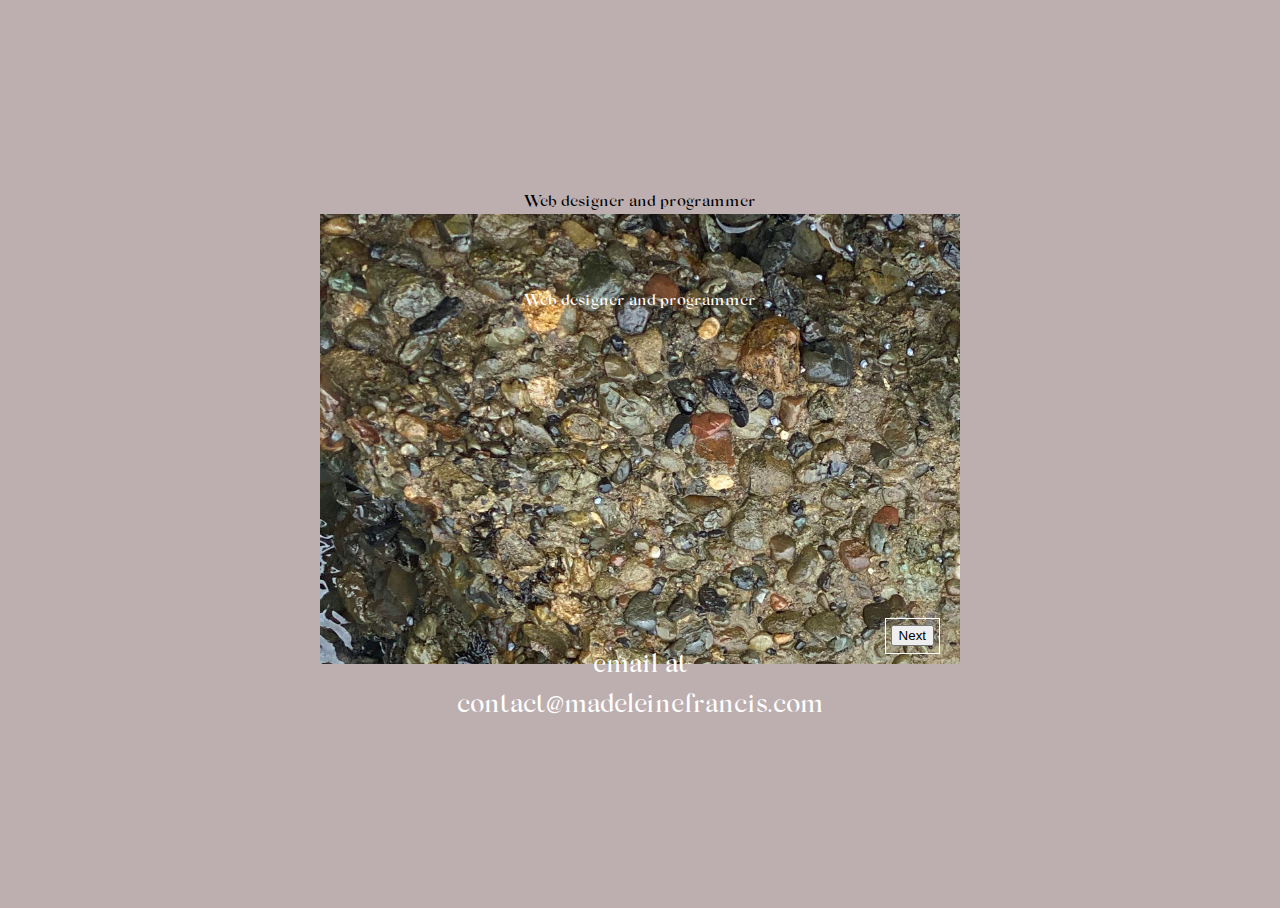
==== index.html @ d6e0a072 "first commit" ====
<!DOCTYPE html>
<html>
	<head>
		<title>can i help you?</title>
		<link rel="stylesheet" type="text/css" href="styles.css">
		<meta name="viewport" content="width=device-width, initial-scale=1, maximum-scale=1">
	</head>
	<body>
		<div class="page-wrapper">
			<div class="title">
				Web designer and programmer
			</div>
			<div id="content-wrapper">
				<div id="first-tile" class="content active">
					Web designer and programmer
				</div>
				<div id="provide-tile" class="hidden content">
					What I provide: <br>
					unique, highly custom websites<br>
					integrations and hosting, for the best price possible every time
				</div>
				<div id="likes-tile" class="hidden content">
					What I like: <br>
					minimalism <br>
					emphasis on aesthetics <br>
					keeping it fresh - shrugging off typical, tired design<br>
				</div>
				<div id="next-button-wrapper"> 
					<button onclick="nextTile()">
						Next
					</button>
				</div>
			</div>
			<div id="contact-wrapper">
				email at <br>
				contact@madeleinefrancis.com
			</div>
		</div>
	</body>
	<script type="text/javascript">
		function nextTile() {
			var curTile = document.getElementsByClassName("active")[0];
			curTile.classList.add("hidden");
			curTile.classList.remove("active");
			var nextID = curTile.id == "first-tile" ? "provide-tile" : 
						 curTile.id == "provide-tile" ? "likes-tile" :
						 								"first-tile";
			var nextTile = document.getElementById(nextID);
			nextTile.classList.remove("hidden");
			nextTile.classList.add("active");
		}
	</script>
</html>
---- styles.css ----
@font-face {
  font-family:"DitaSweet";
  src: url("assets/Dita-Sweet.otf") format("truetype");
}

@font-face {
  font-family:"SilkSerif";
  src: url("assets/SilkSerif-Medium.ttf") format("truetype");
}

:root {
	--summer-green: #8eb8a2;
	--bay-leaf: #83b195;
	--waterloo: #8180a0;
	--kimberly: #7f7ca7;
	--tall-poppy: #bb2531;
	--cadillac: #b65066;
	--tana: #d8d9ba;
	--chino: #cecba2;
}

html, body {
	height: 100%;
	background-color: #bdafb0;
    font-family: SilkSerif;
}

.hidden {
	display: none;
}

.active {

}

.title {
	
}

.page-wrapper {
    display: flex;
    justify-content: center;
    align-items: center;
    height: 100%;
	flex-direction: column;
}

.content {
    height: 100%;
    margin-top: 75px;
}

#content-wrapper {
	position: relative;
	background-image: url(assets/IMG_0551.jpg);
	background-size: 1000px;
    width: 50vw;
    color: white;
    height: 50vh;
    text-align: center;
}

.first-tile {
/*    display: flex;
    align-items: center;
    justify-content: center;*/
}

#contact-wrapper {
	text-align: center;
    margin-top: -18px;
    z-index: 100;
    font-size: 26px;
    color: white;
}

#next-button-wrapper {
    position: absolute;
    bottom: 10px;
    color: white;
    right: 20px;
    border: 1px solid white;
    padding: 5px;
    font-weight: 800;
}

#next-button {
    position: absolute;
    bottom: 10px;
    color: white;
    right: 20px;
    border: 1px solid white;
    padding: 5px;
    font-weight: 800;	
}
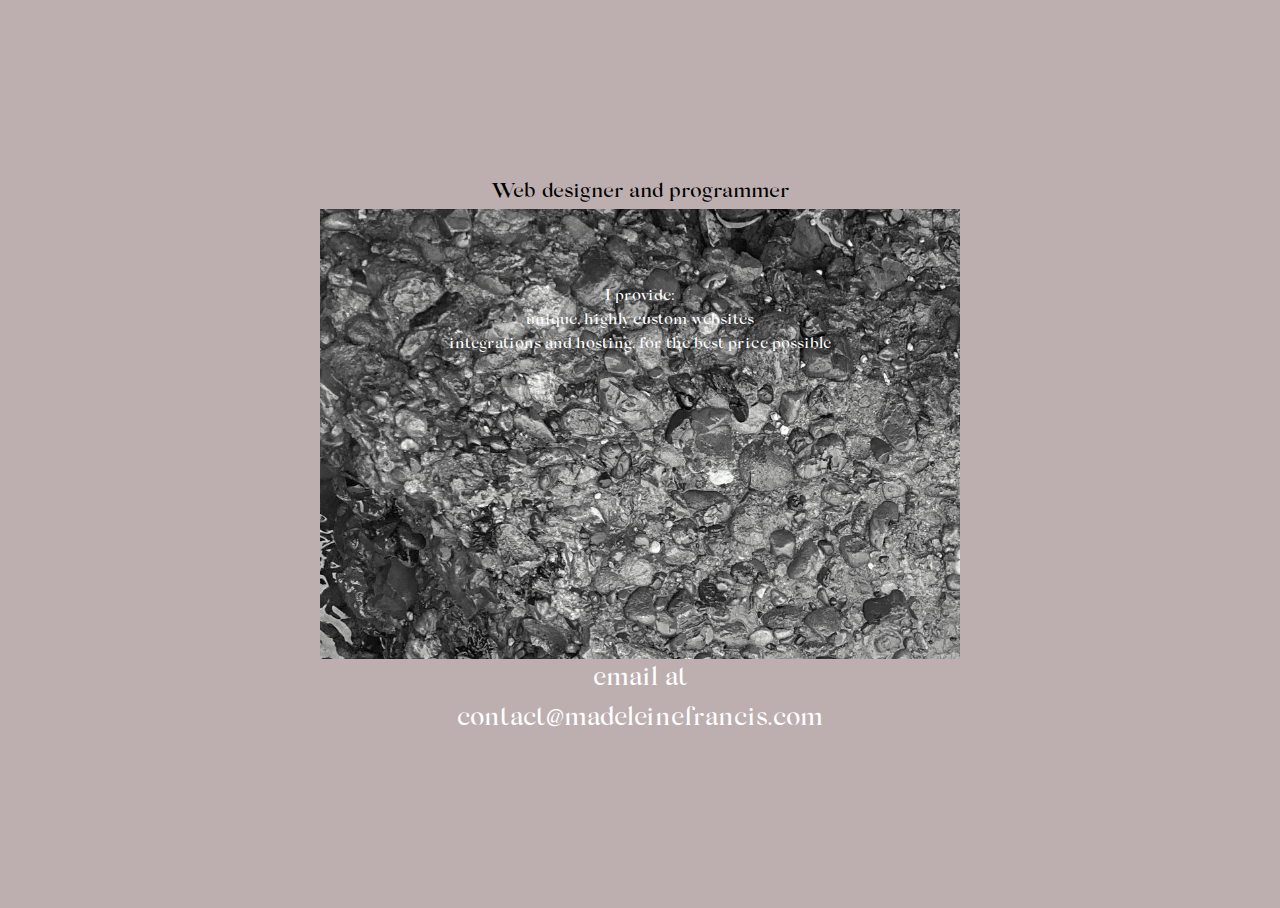
==== commit f7cf10ac: "ugly grey page done" ====
--- a/index.html
+++ b/index.html
@@ -11,24 +11,10 @@
 				Web designer and programmer
 			</div>
 			<div id="content-wrapper">
-				<div id="first-tile" class="content active">
-					Web designer and programmer
-				</div>
-				<div id="provide-tile" class="hidden content">
-					What I provide: <br>
+				<div id="provide-tile" class="content">
+					I provide: <br>
 					unique, highly custom websites<br>
-					integrations and hosting, for the best price possible every time
-				</div>
-				<div id="likes-tile" class="hidden content">
-					What I like: <br>
-					minimalism <br>
-					emphasis on aesthetics <br>
-					keeping it fresh - shrugging off typical, tired design<br>
-				</div>
-				<div id="next-button-wrapper"> 
-					<button onclick="nextTile()">
-						Next
-					</button>
+					integrations and hosting, for the best price possible
 				</div>
 			</div>
 			<div id="contact-wrapper">
@@ -37,17 +23,4 @@
 			</div>
 		</div>
 	</body>
-	<script type="text/javascript">
-		function nextTile() {
-			var curTile = document.getElementsByClassName("active")[0];
-			curTile.classList.add("hidden");
-			curTile.classList.remove("active");
-			var nextID = curTile.id == "first-tile" ? "provide-tile" : 
-						 curTile.id == "provide-tile" ? "likes-tile" :
-						 								"first-tile";
-			var nextTile = document.getElementById(nextID);
-			nextTile.classList.remove("hidden");
-			nextTile.classList.add("active");
-		}
-	</script>
 </html>
--- a/styles.css
+++ b/styles.css
@@ -19,7 +19,11 @@
 	--chino: #cecba2;
 }
 
-html, body {
+html {
+	height: 100%
+}
+
+body {
 	height: 100%;
 	background-color: #bdafb0;
     font-family: SilkSerif;
@@ -34,7 +38,7 @@
 }
 
 .title {
-	
+	font-size: 21px;
 }
 
 .page-wrapper {
@@ -51,8 +55,7 @@
 }
 
 #content-wrapper {
-	position: relative;
-	background-image: url(assets/IMG_0551.jpg);
+	background-image: url(assets/rockBandW.jpg);
 	background-size: 1000px;
     width: 50vw;
     color: white;
@@ -68,7 +71,6 @@
 
 #contact-wrapper {
 	text-align: center;
-    margin-top: -18px;
     z-index: 100;
     font-size: 26px;
     color: white;
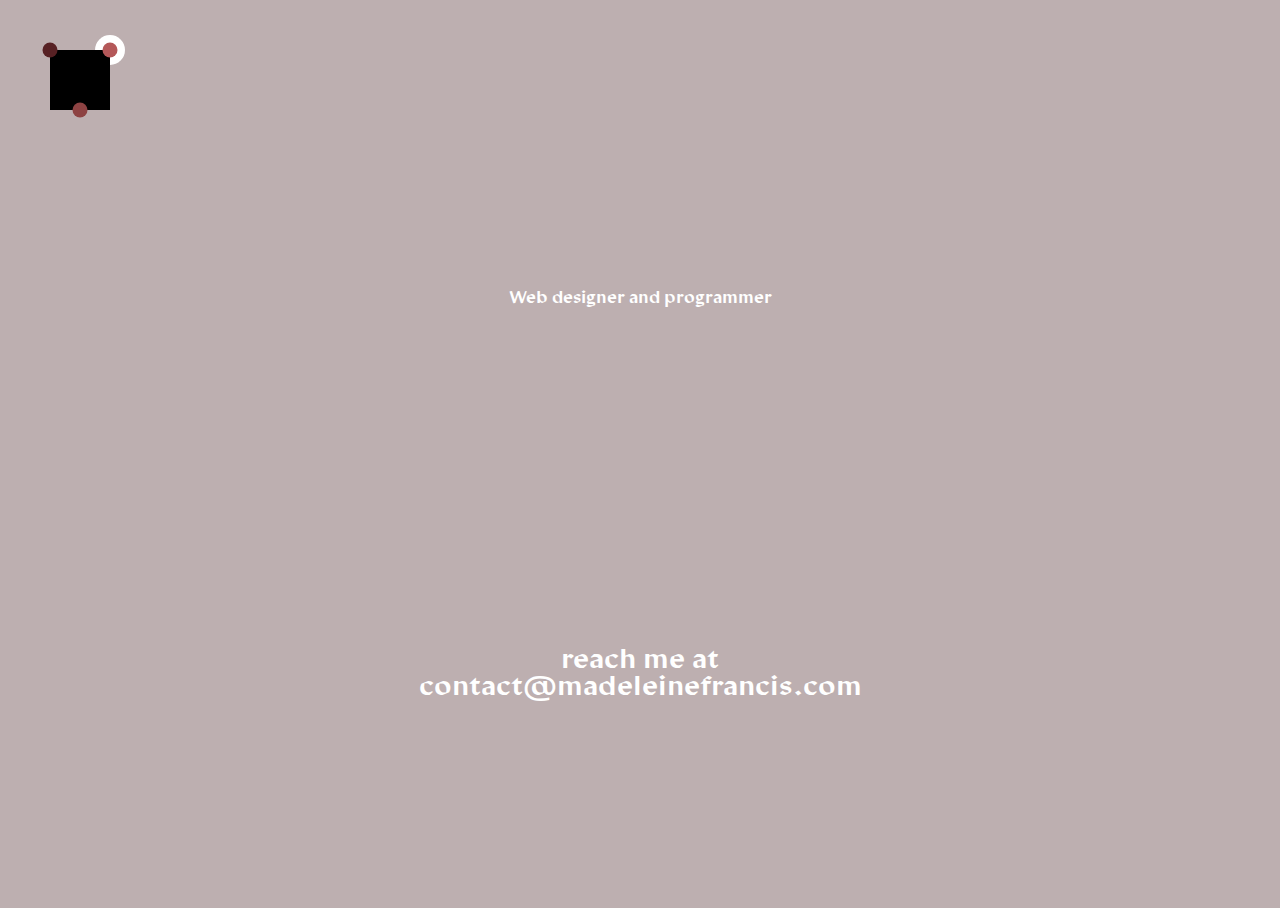
==== commit e6ba10ef: "rotation in place and using old function for changing dots" ====
--- a/index.html
+++ b/index.html
@@ -6,21 +6,69 @@
 		<meta name="viewport" content="width=device-width, initial-scale=1, maximum-scale=1">
 	</head>
 	<body>
+		<div class="sun-back">
+			<div class="dot-rest dot"></div>
+		</div>
+		<div id="sun" class="sun-one">
+		 	<div id="dot1" class="dot" onclick="moveMenu(event)"></div>
+		 	<div id="dot2" class="dot" onclick="moveMenu(event)"></div>
+		 	<div id="dot3" class="dot" onclick="moveMenu(event)"></div>
+		</div>
 		<div class="page-wrapper">
-			<div class="title">
-				Web designer and programmer
-			</div>
 			<div id="content-wrapper">
-				<div id="provide-tile" class="content">
-					I provide: <br>
+				<div id="first-tile" class="content active">
+					Web designer and programmer
+				</div>
+				<div id="provide-tile" class="hidden content">
+					What I provide: <br>
 					unique, highly custom websites<br>
-					integrations and hosting, for the best price possible
+					integrations and hosting, for the best price possible every time
+				</div>
+				<div id="likes-tile" class="hidden content">
+					What I like: <br>
+					minimalism <br>
+					emphasis on aesthetics <br>
+					keeping it fresh - shrugging off typical, tired design<br>
+				</div>
+				<div id="contact-tile" class="hidden content">
+					reach me at <br>
+					contact@madeleinefrancis.com
 				</div>
 			</div>
 			<div id="contact-wrapper">
-				email at <br>
+				reach me at <br>
 				contact@madeleinefrancis.com
 			</div>
 		</div>
 	</body>
+	<script type="text/javascript">
+		function moveMenu(e) {
+			var curTile = document.getElementsByClassName("active")[0];
+			curTile.classList.add("hidden");
+			curTile.classList.remove("active");
+
+			var sun = document.getElementById("sun");
+			sun.classList.remove("sun-one");
+			sun.classList.add("sun-two")
+
+			var nextID = curTile.id == "first-tile" ? "provide-tile" : 
+			 curTile.id == "provide-tile" ? "likes-tile" :
+			 								"first-tile";
+			var nextTile = document.getElementById(nextID);
+			nextTile.classList.remove("hidden");
+			nextTile.classList.add("active");
+		}
+
+		function nextTile() {
+			var curTile = document.getElementsByClassName("active")[0];
+			curTile.classList.add("hidden");
+			curTile.classList.remove("active");
+			var nextID = curTile.id == "first-tile" ? "provide-tile" : 
+						 curTile.id == "provide-tile" ? "likes-tile" :
+						 								"first-tile";
+			var nextTile = document.getElementById(nextID);
+			nextTile.classList.remove("hidden");
+			nextTile.classList.add("active");
+		}
+	</script>
 </html>
--- a/styles.css
+++ b/styles.css
@@ -1,6 +1,6 @@
 @font-face {
-  font-family:"DitaSweet";
-  src: url("assets/Dita-Sweet.otf") format("truetype");
+  font-family:"MPLUS1p";
+  src: url("assets/MPLUS1p-Light.ttf") format("truetype");
 }
 
 @font-face {
@@ -8,26 +8,89 @@
   src: url("assets/SilkSerif-Medium.ttf") format("truetype");
 }
 
-:root {
-	--summer-green: #8eb8a2;
-	--bay-leaf: #83b195;
-	--waterloo: #8180a0;
-	--kimberly: #7f7ca7;
-	--tall-poppy: #bb2531;
-	--cadillac: #b65066;
-	--tana: #d8d9ba;
-	--chino: #cecba2;
+@font-face {
+  font-family:"Manofa-Regular";
+  src: url("assets/Manofa-Regular.ttf") format("truetype");
 }
 
-html {
-	height: 100%
+html, body {
+	height: 100%;
+	background-color: #bdafb0;
+    font-family: MPLUS1p;
+    font-family: Manofa-Regular;
 }
 
-body {
-	height: 100%;
-	background-color: #bdafb0;
-    font-family: SilkSerif;
+.dot{
+    position:absolute;
+    width:15px;
+    height:15px;
+    border-radius:50%;
 }
+
+#dot1 {
+    background: #572124;
+    top:0;
+    left:0;
+    transform: translate(-50%, -50%);
+}
+
+#dot2 {
+    background: #b45859;
+    top: 0;
+    left: 100%;
+    transform: translate(-50%, -50%);
+}
+
+#dot3 {
+    background: #8d4242;
+    top: 100%;
+    left: 50%;
+    transform: translate(-50%, -50%);
+}
+
+.dot-rest {
+	background-color: white;
+	width: 30px;
+	height: 30px;
+	top: 0%;
+	left: 100%;
+    transform: translate(-50%, -50%);
+}
+
+.sun-back {
+    width: 60px;
+    height: 60px;
+    top:50px;
+    left:50px;	
+    position:absolute;
+}
+
+#sun{
+	display:inline-block;
+    width: 60px;
+    height: 60px;
+    position:absolute;
+    top:50px;
+    left:50px;
+    background-color: black;
+    transition: transform 1s;
+    transition-timing-function: ease-in;
+}
+
+.sun-one {
+    -webkit-animation-iteration-count:1;
+    -webkit-animation-timing-function:linear;
+    -webkit-animation-name:orbit;
+    -webkit-animation-duration:1s;
+}
+
+.sun-two {
+	-webkit-transform:rotate(90deg)
+}
+
+@-webkit-keyframes orbit {
+from { -webkit-transform:rotate(0deg) } 
+to { -webkit-transform:rotate(360deg) } }
 
 .hidden {
 	display: none;
@@ -35,10 +98,6 @@
 
 .active {
 
-}
-
-.title {
-	font-size: 21px;
 }
 
 .page-wrapper {
@@ -55,22 +114,18 @@
 }
 
 #content-wrapper {
-	background-image: url(assets/rockBandW.jpg);
-	background-size: 1000px;
+	position: relative;
+/*	background-image: url(assets/IMG_0551.jpg);
+	background-size: 1000px;*/
     width: 50vw;
     color: white;
     height: 50vh;
     text-align: center;
 }
 
-.first-tile {
-/*    display: flex;
-    align-items: center;
-    justify-content: center;*/
-}
-
 #contact-wrapper {
 	text-align: center;
+    margin-top: -18px;
     z-index: 100;
     font-size: 26px;
     color: white;
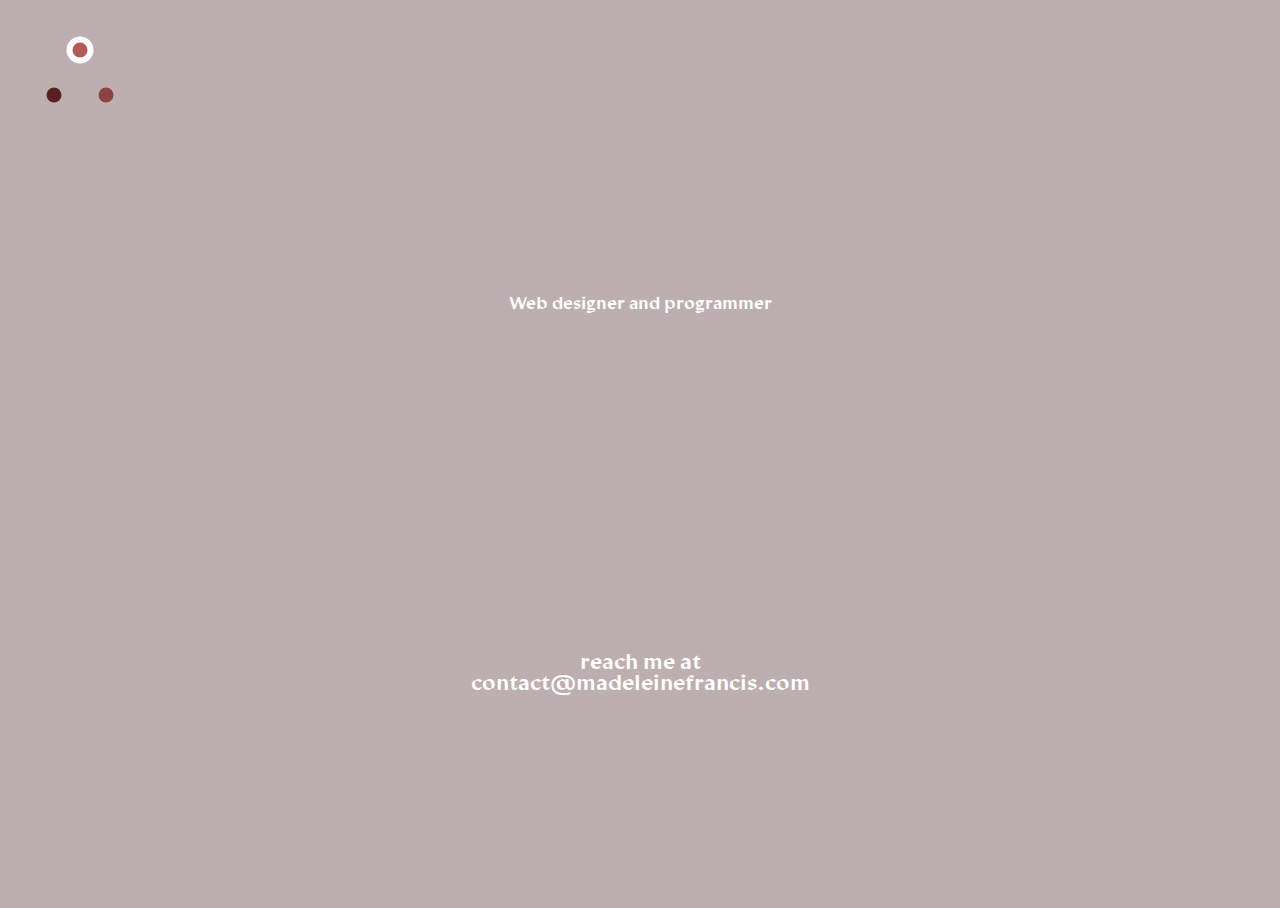
==== commit 5d05e767: "cleaned assets. favicon in place. animations basically working. needs spacing and animation fixes th" ====
--- a/index.html
+++ b/index.html
@@ -3,6 +3,7 @@
 	<head>
 		<title>can i help you?</title>
 		<link rel="stylesheet" type="text/css" href="styles.css">
+		<link rel="icon" href="assets/favicon.ico">
 		<meta name="viewport" content="width=device-width, initial-scale=1, maximum-scale=1">
 	</head>
 	<body>
@@ -20,15 +21,14 @@
 					Web designer and programmer
 				</div>
 				<div id="provide-tile" class="hidden content">
-					What I provide: <br>
-					unique, highly custom websites<br>
-					integrations and hosting, for the best price possible every time
+					I provide <br>
+					unique, highly custom websites,<br>
+					with integrations and hosting, <br>
+					for the best price possible
 				</div>
 				<div id="likes-tile" class="hidden content">
-					What I like: <br>
-					minimalism <br>
 					emphasis on aesthetics <br>
-					keeping it fresh - shrugging off typical, tired design<br>
+					keeping it fresh and minimal <br>
 				</div>
 				<div id="contact-tile" class="hidden content">
 					reach me at <br>
@@ -47,13 +47,21 @@
 			curTile.classList.add("hidden");
 			curTile.classList.remove("active");
 
-			var sun = document.getElementById("sun");
-			sun.classList.remove("sun-one");
-			sun.classList.add("sun-two")
-
 			var nextID = curTile.id == "first-tile" ? "provide-tile" : 
 			 curTile.id == "provide-tile" ? "likes-tile" :
 			 								"first-tile";
+
+			var nextSun = curTile.id == "first-tile" ? "sun-two" : 
+			 curTile.id == "provide-tile" ? "sun-three" :
+			 								"sun-one";
+
+			var sun = document.getElementById("sun");
+			sun.classList.remove("sun-one");
+			sun.classList.remove("sun-two");
+			sun.classList.remove("sun-three");
+			
+			sun.classList.add(nextSun)
+
 			var nextTile = document.getElementById(nextID);
 			nextTile.classList.remove("hidden");
 			nextTile.classList.add("active");
--- a/styles.css
+++ b/styles.css
@@ -1,13 +1,3 @@
-@font-face {
-  font-family:"MPLUS1p";
-  src: url("assets/MPLUS1p-Light.ttf") format("truetype");
-}
-
-@font-face {
-  font-family:"SilkSerif";
-  src: url("assets/SilkSerif-Medium.ttf") format("truetype");
-}
-
 @font-face {
   font-family:"Manofa-Regular";
   src: url("assets/Manofa-Regular.ttf") format("truetype");
@@ -16,7 +6,6 @@
 html, body {
 	height: 100%;
 	background-color: #bdafb0;
-    font-family: MPLUS1p;
     font-family: Manofa-Regular;
 }
 
@@ -29,31 +18,31 @@
 
 #dot1 {
     background: #572124;
-    top:0;
-    left:0;
+    top:75%;
+    left:6.7%;
     transform: translate(-50%, -50%);
 }
 
 #dot2 {
     background: #b45859;
     top: 0;
-    left: 100%;
+    left: 50%;
     transform: translate(-50%, -50%);
 }
 
 #dot3 {
     background: #8d4242;
-    top: 100%;
-    left: 50%;
+    top: 75%;
+    left: 93.3%;
     transform: translate(-50%, -50%);
 }
 
 .dot-rest {
 	background-color: white;
-	width: 30px;
-	height: 30px;
+	width: 27px;
+	height: 27px;
 	top: 0%;
-	left: 100%;
+	left: 50%;
     transform: translate(-50%, -50%);
 }
 
@@ -72,25 +61,21 @@
     position:absolute;
     top:50px;
     left:50px;
-    background-color: black;
     transition: transform 1s;
     transition-timing-function: ease-in;
 }
 
 .sun-one {
-    -webkit-animation-iteration-count:1;
-    -webkit-animation-timing-function:linear;
-    -webkit-animation-name:orbit;
-    -webkit-animation-duration:1s;
+	transform:rotate(0deg);
 }
 
 .sun-two {
-	-webkit-transform:rotate(90deg)
+	transform:rotate(120deg);
 }
 
-@-webkit-keyframes orbit {
-from { -webkit-transform:rotate(0deg) } 
-to { -webkit-transform:rotate(360deg) } }
+.sun-three {
+	transform:rotate(240deg);
+}
 
 .hidden {
 	display: none;
@@ -113,41 +98,37 @@
     margin-top: 75px;
 }
 
+@keyframes textAppear {
+  0%   {color: #bdafb0;}
+  50%  {color: #bdafb0;}
+  100% {color: white;}
+}
+
 #content-wrapper {
 	position: relative;
-/*	background-image: url(assets/IMG_0551.jpg);
-	background-size: 1000px;*/
     width: 50vw;
     color: white;
     height: 50vh;
     text-align: center;
+	animation-name: textAppear;
+  	animation-duration: 2s;
 }
 
 #contact-wrapper {
 	text-align: center;
     margin-top: -18px;
     z-index: 100;
-    font-size: 26px;
+    font-size: 20px;
     color: white;
+	animation-name: textAppear;
+  	animation-duration: 2s;
 }
 
-#next-button-wrapper {
-    position: absolute;
-    bottom: 10px;
-    color: white;
-    right: 20px;
-    border: 1px solid white;
-    padding: 5px;
-    font-weight: 800;
+@media only screen and (max-width: 600px) {
+  #content-wrapper  {
+    width: 80vw;
+  }
+
+  #contact-wrapper {
+    font-size: 18px;
 }
-
-#next-button {
-    position: absolute;
-    bottom: 10px;
-    color: white;
-    right: 20px;
-    border: 1px solid white;
-    padding: 5px;
-    font-weight: 800;	
-}
-
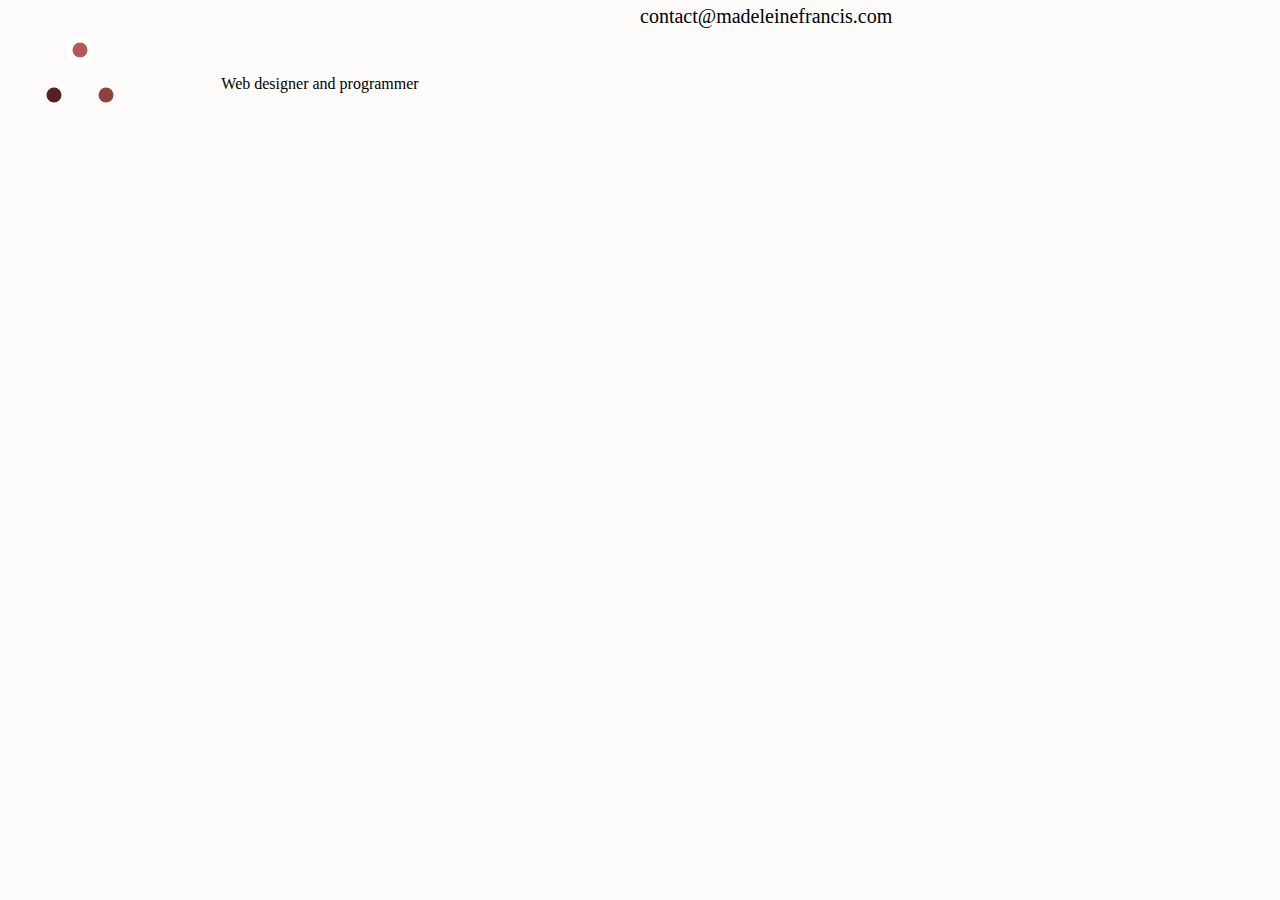
==== commit 26b2ed8a: "changed over to acting site" ====
--- a/index.html
+++ b/index.html
@@ -3,7 +3,7 @@
 	<head>
 		<title>can i help you?</title>
 		<link rel="stylesheet" type="text/css" href="styles.css">
-		<link rel="icon" href="assets/favicon.ico">
+		<link rel="icon" href="assets/eye.ico">
 		<meta name="viewport" content="width=device-width, initial-scale=1, maximum-scale=1">
 	</head>
 	<body>
@@ -27,8 +27,8 @@
 					for the best price possible
 				</div>
 				<div id="likes-tile" class="hidden content">
-					emphasis on aesthetics <br>
-					keeping it fresh and minimal <br>
+					emphasis on aesthetics, <br>
+					keeping it fresh <br>
 				</div>
 				<div id="contact-tile" class="hidden content">
 					reach me at <br>
--- a/styles.css
+++ b/styles.css
@@ -1,12 +1,190 @@
+
+a {
+  text-decoration: none;
+  color: black;
+}
+
+.resume-link {
+    padding: 10px 20px;
+    border: solid black 0.5px;
+    margin-bottom: 35px;
+    font-family: optimabold;
+}
+
+.resume-link:hover {
+  background: #c9ecd5;
+  cursor: pointer;
+}
+
+.menu-wrapper{
+    display: inline-block;
+    width: 60px;
+    height: 60px;
+    width: 100%;
+    padding-top: 60px;
+    text-align: center;
+}
+
+.sidebar {
+  width: 13%;
+  background: #d2d2d2;
+  border-right: solid black 2px;
+  height: 100%;
+  position: relative;
+}
+
+.video-wrapper{
+  margin-bottom: 30px;
+}
+
+.menu-item.current {
+    font-family: optimabold;
+    text-decoration: underline solid black;
+}
+
+/*.menu-item.current::before {
+    content: '\25CF';
+    margin-left: -13px;
+}*/
+
+.social-wrapper {
+    position: absolute;
+    bottom: 25px;
+    width: 100%;
+    display: flex;
+    flex-direction: column;
+    align-items: center;
+}
+
+.social-icon {
+    width: 37px;
+    margin-bottom: 6px;
+}
+
+.about-text-wrapper {
+    color: black;
+    width: 50vw;
+    text-align: center;
+}
+
+.content-wrapper {
+    width: 100%;
+    display: flex;
+    flex-direction: column;
+    align-items: center;
+    min-height: 100%;
+    overflow: auto;
+}
+
+.gallery-wrapper {
+  position: relative;
+  height: 50vh;
+  display: flex;
+  flex-direction: column;
+  align-items: center;
+  width: 100%;
+  min-height: 100%;
+  overflow: auto;
+}
+
+.contact-wrapper {
+    text-align: center;
+    font-size: 22px;
+}
+
+.row {
+  display: flex;
+  justify-content: space-between;
+}
+
+/* The grid: Four equal columns that floats next to each other */
+.column {
+  float: left;
+  width: 25%;
+  padding: 10px;
+}
+
+/* Style the images inside the grid */
+.column img {
+  cursor: pointer;
+  max-width: 140px;
+}
+
+.column img:hover {
+  opacity: 1;
+}
+
+/* Clear floats after the columns */
+.row:after {
+  content: "";
+  display: table;
+  clear: both;
+}
+
+/* The expanding image container (positioning is needed to position the close button and the text) */
+.container {
+  position: relative;
+  display: none;
+  width: 50vw;
+}
+
+/* Expanding image text */
+#imgtext {
+  position: absolute;
+  bottom: 15px;
+  left: 15px;
+  color: white;
+  font-size: 20px;
+}
+
+/* Closable button inside the image */
+.closebtn {
+  position: absolute;
+  top: 10px;
+  right: 15px;
+  color: white;
+  font-size: 35px;
+  cursor: pointer;
+}
+
 @font-face {
-  font-family:"Manofa-Regular";
-  src: url("assets/Manofa-Regular.ttf") format("truetype");
+    font-family: 'optimamedium';
+    src: url('assets/optima_medium-webfont.woff2') format('woff2'),
+         url('assets/optima_medium-webfont.woff') format('woff');
+    font-weight: normal;
+    font-style: normal;
+}
+
+@font-face {
+    font-family: 'optimabold';
+    src: url('assets/optima_b-webfont.woff2') format('woff2'),
+         url('assets/optima_b-webfont.woff') format('woff');
+    font-weight: normal;
+    font-style: normal;
+}
+
+@font-face {
+    font-family: 'optimanormal';
+    src: url('assets/optima-webfont.woff2') format('woff2'),
+         url('assets/optima-webfont.woff') format('woff');
+    font-weight: normal;
+    font-style: normal;
+}
+
+@font-face {
+    font-family: 'manofaregular';
+    src: url('assets/manofa-regular-webfont.woff2') format('woff2'),
+         url("assets/Manofa-Regular.ttf") format("truetype"),
+         url('assets/manofa-regular-webfont.woff') format('woff');
+    font-weight: normal;
+    font-style: normal;
 }
 
 html, body {
 	height: 100%;
-	background-color: #bdafb0;
-    font-family: Manofa-Regular;
+	background-color: #fdfbfa;
+  font-family: optimanormal;
+  margin: 0px;
 }
 
 .dot{
@@ -54,15 +232,28 @@
     position:absolute;
 }
 
+.menu-item {
+    font-size: smaller;
+    margin: 9px;
+}
+
+.title {
+  font-size: 29px;
+  margin-top: 75px;
+  margin-bottom: 50px;
+  font-family: optimamedium;
+  border-bottom: black solid 1px;
+}
+
 #sun{
 	display:inline-block;
-    width: 60px;
-    height: 60px;
-    position:absolute;
-    top:50px;
-    left:50px;
-    transition: transform 1s;
-    transition-timing-function: ease-in;
+  width: 60px;
+  height: 60px;
+  position:absolute;
+  top:50px;
+  left:50px;
+  transition: transform 1s;
+  transition-timing-function: ease-in;z
 }
 
 .sun-one {
@@ -81,21 +272,15 @@
 	display: none;
 }
 
-.active {
-
-}
-
 .page-wrapper {
-    display: flex;
-    justify-content: center;
-    align-items: center;
-    height: 100%;
-	flex-direction: column;
+  display: flex;
+  height: 100%;
+  position: relative;
 }
 
 .content {
-    height: 100%;
-    margin-top: 75px;
+  height: 100%;
+  margin-top: 75px;
 }
 
 @keyframes textAppear {
@@ -104,14 +289,20 @@
   100% {color: white;}
 }
 
+.active {
+	animation-name: textAppear;
+  	animation-duration: 1.3s;
+}
+
+
 #content-wrapper {
 	position: relative;
     width: 50vw;
-    color: white;
+    /*color: white;*/
     height: 50vh;
     text-align: center;
 	animation-name: textAppear;
-  	animation-duration: 2s;
+  	animation-duration: 1.5s;
 }
 
 #contact-wrapper {
@@ -119,9 +310,9 @@
     margin-top: -18px;
     z-index: 100;
     font-size: 20px;
-    color: white;
+    /*color: white;*/
 	animation-name: textAppear;
-  	animation-duration: 2s;
+  	animation-duration: 1.5s;
 }
 
 @media only screen and (max-width: 600px) {
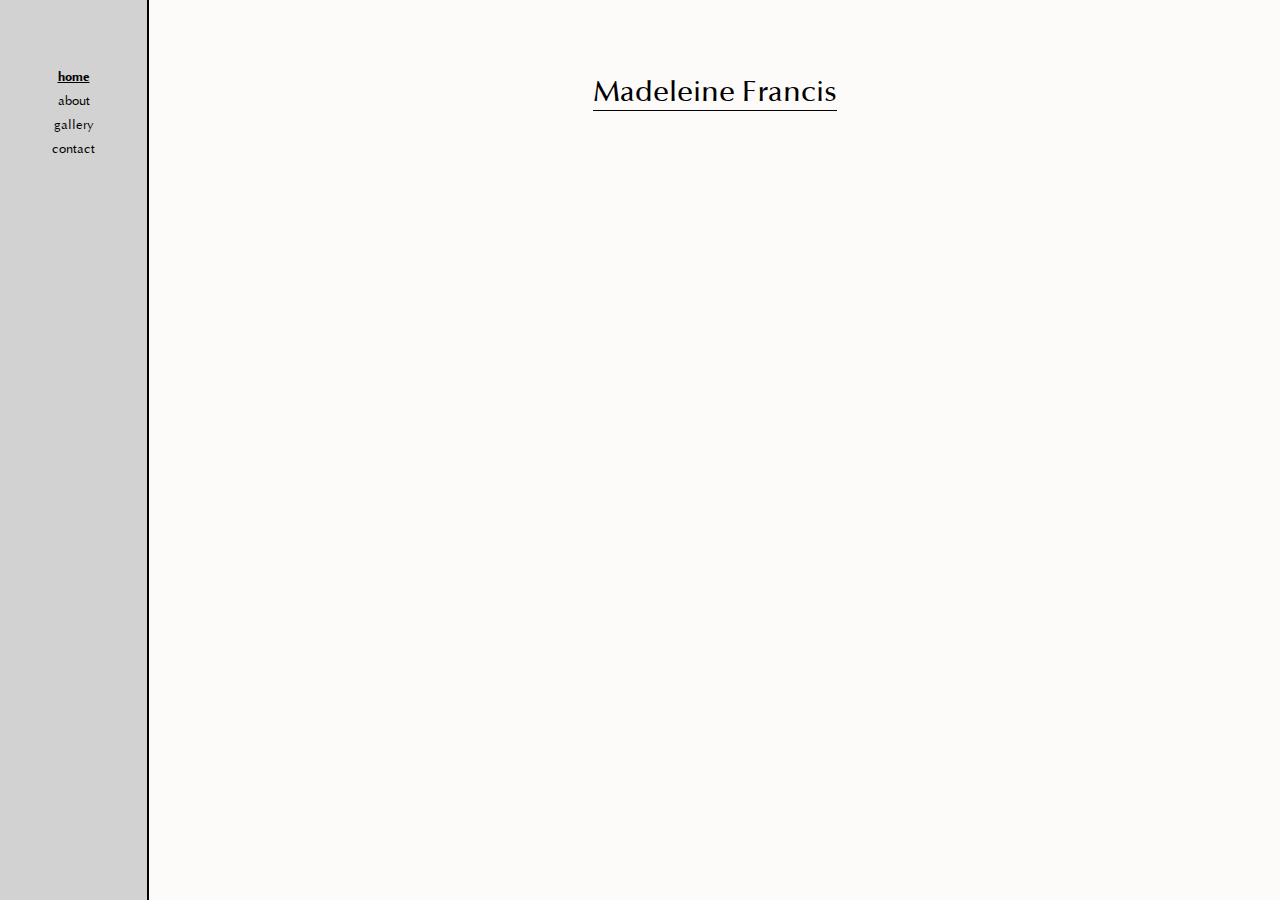
==== commit 5a468d8e: "added media queries" ====
--- a/index.html
+++ b/index.html
@@ -1,82 +1,44 @@
 <!DOCTYPE html>
 <html>
 	<head>
-		<title>can i help you?</title>
+		<title>Madeleine Francis</title>
 		<link rel="stylesheet" type="text/css" href="styles.css">
-		<link rel="icon" href="assets/eye.ico">
+		<link rel="icon" href="assets/DSC_3792.ico">
 		<meta name="viewport" content="width=device-width, initial-scale=1, maximum-scale=1">
 	</head>
 	<body>
-		<div class="sun-back">
-			<div class="dot-rest dot"></div>
-		</div>
-		<div id="sun" class="sun-one">
-		 	<div id="dot1" class="dot" onclick="moveMenu(event)"></div>
-		 	<div id="dot2" class="dot" onclick="moveMenu(event)"></div>
-		 	<div id="dot3" class="dot" onclick="moveMenu(event)"></div>
-		</div>
 		<div class="page-wrapper">
-			<div id="content-wrapper">
-				<div id="first-tile" class="content active">
-					Web designer and programmer
-				</div>
-				<div id="provide-tile" class="hidden content">
-					I provide <br>
-					unique, highly custom websites,<br>
-					with integrations and hosting, <br>
-					for the best price possible
-				</div>
-				<div id="likes-tile" class="hidden content">
-					emphasis on aesthetics, <br>
-					keeping it fresh <br>
-				</div>
-				<div id="contact-tile" class="hidden content">
-					reach me at <br>
-					contact@madeleinefrancis.com
+			<div class="sidebar">
+				<div class="menu-wrapper">
+					<div class="menu-item current">
+						<a href="index.html"> home </a>
+					</div>
+					<div class="menu-item">
+						<a href="about.html"> about </a>
+					</div>
+					<div class="menu-item">
+						<a href="gallery.html"> gallery </a>
+					</div>
+					<div class="menu-item">
+						<a href="contact.html"> contact </a>
+					</div>
 				</div>
 			</div>
-			<div id="contact-wrapper">
-				reach me at <br>
-				contact@madeleinefrancis.com
+			<div class="content-wrapper videos">
+				<div class="title">
+					Madeleine Francis
+				</div>
+				<div class="video-wrapper">
+					<iframe src="https://player.vimeo.com/video/451597928" width="640" height="427" 	frameborder="0" allow="autoplay; fullscreen" allowfullscreen></iframe>
+				</div>
+				<div class="video-wrapper">
+					<iframe src="https://player.vimeo.com/video/452461167" width="640" height="360" frameborder="0" allow="autoplay; fullscreen" allowfullscreen></iframe>
+				</div>
+				<div class="video-wrapper">
+				<iframe src="https://player.vimeo.com/video/452462419" width="640" height="397" frameborder="0" allow="autoplay; fullscreen" allowfullscreen></iframe>
 			</div>
 		</div>
 	</body>
 	<script type="text/javascript">
-		function moveMenu(e) {
-			var curTile = document.getElementsByClassName("active")[0];
-			curTile.classList.add("hidden");
-			curTile.classList.remove("active");
-
-			var nextID = curTile.id == "first-tile" ? "provide-tile" : 
-			 curTile.id == "provide-tile" ? "likes-tile" :
-			 								"first-tile";
-
-			var nextSun = curTile.id == "first-tile" ? "sun-two" : 
-			 curTile.id == "provide-tile" ? "sun-three" :
-			 								"sun-one";
-
-			var sun = document.getElementById("sun");
-			sun.classList.remove("sun-one");
-			sun.classList.remove("sun-two");
-			sun.classList.remove("sun-three");
-			
-			sun.classList.add(nextSun)
-
-			var nextTile = document.getElementById(nextID);
-			nextTile.classList.remove("hidden");
-			nextTile.classList.add("active");
-		}
-
-		function nextTile() {
-			var curTile = document.getElementsByClassName("active")[0];
-			curTile.classList.add("hidden");
-			curTile.classList.remove("active");
-			var nextID = curTile.id == "first-tile" ? "provide-tile" : 
-						 curTile.id == "provide-tile" ? "likes-tile" :
-						 								"first-tile";
-			var nextTile = document.getElementById(nextID);
-			nextTile.classList.remove("hidden");
-			nextTile.classList.add("active");
-		}
 	</script>
 </html>
--- a/styles.css
+++ b/styles.css
@@ -322,4 +322,51 @@
 
   #contact-wrapper {
     font-size: 18px;
-}
+  }
+
+  .sidebar {
+      background: unset;
+      height: 50px;
+      display: flex;
+      border-bottom: none;
+      width: 100%;
+  }
+
+  .menu-wrapper {
+    width: 100%;
+    display: flex;
+    justify-content: space-around;
+    align-items: center;
+    height: 0px;
+  }
+
+  .page-wrapper {
+    flex-direction: column;
+  }
+
+  .about-text-wrapper {
+    width: 70vw;
+  }
+
+  iframe {
+    max-width: 330px;
+    max-height: 214px;
+  }
+
+  .content-wrapper.videos {
+    margin-bottom: 50px;
+  }
+
+  .container {
+    width: 93vw;
+  }
+
+  .gallery-wrapper {
+    margin-bottom: 50px;
+  }
+
+  .column img {
+    max-width: 52px;
+  }
+
+}
